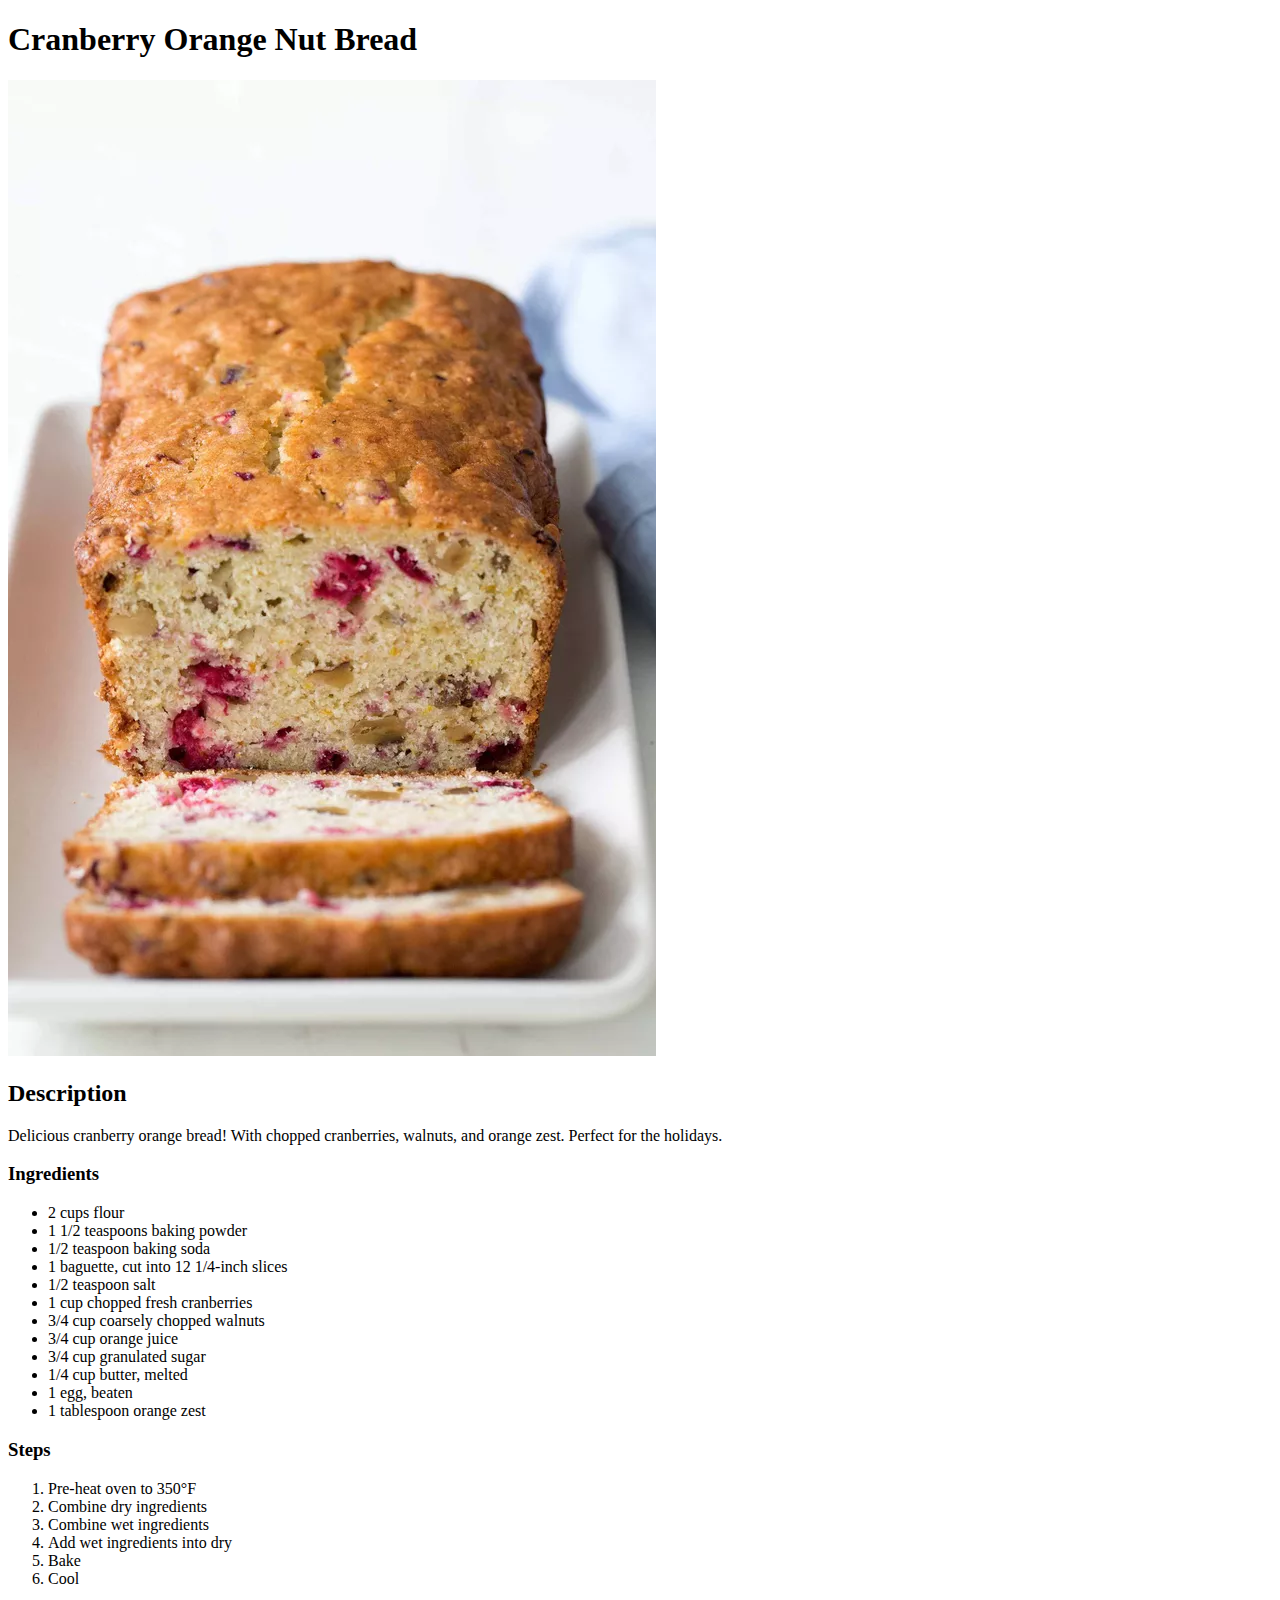
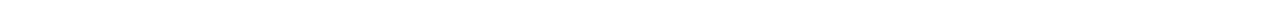
==== recipes/cranberryorangenutbread.html @ 0318078b "Add the recipe website" ====
<!DOCTYPE html>
<html lang="en">
<head>
    <meta charset="UTF-8">
    <meta http-equiv="X-UA-Compatible" content="IE=edge">
    <meta name="viewport" content="width=device-width, initial-scale=1.0">
    <title>Cranberry Orange Nut Bread</title>
</head>
<body>
    <h1>Cranberry Orange Nut Bread</h1>
    <img src="cranberryorangenutbread.jpg">
    <h2>Description</h2>
    <p>Delicious cranberry orange bread! With chopped cranberries, walnuts, and orange zest. Perfect for the holidays. </p>
    <h3>Ingredients</h3>
    <ul>
        <li> 2 cups flour  </li>
        <li> 1 1/2 teaspoons baking powder  </li>
        <li> 1/2 teaspoon baking soda </li>
        <li> 1 baguette, cut into 12 1/4-inch slices </li>
        <li> 1/2 teaspoon salt </li>
        <li> 1 cup chopped fresh cranberries  </li>
        <li> 3/4 cup coarsely chopped walnuts  </li>
        <li> 3/4 cup orange juice  </li>
        <li> 3/4 cup granulated sugar </li>
        <li> 1/4 cup butter, melted  </li>
        <li> 1 egg, beaten  </li>
        <li> 1 tablespoon orange zest   </li>
    </ul>
    <h3>Steps</h3>
    <ol>
        <li> Pre-heat oven to 350°F </li>
        <li> Combine dry ingredients</li>
        <li> Combine wet ingredients</li>
        <li> Add wet ingredients into dry </li>
        <li> Bake</li>
        <li> Cool</li>
    </ol>
</body>
</html>
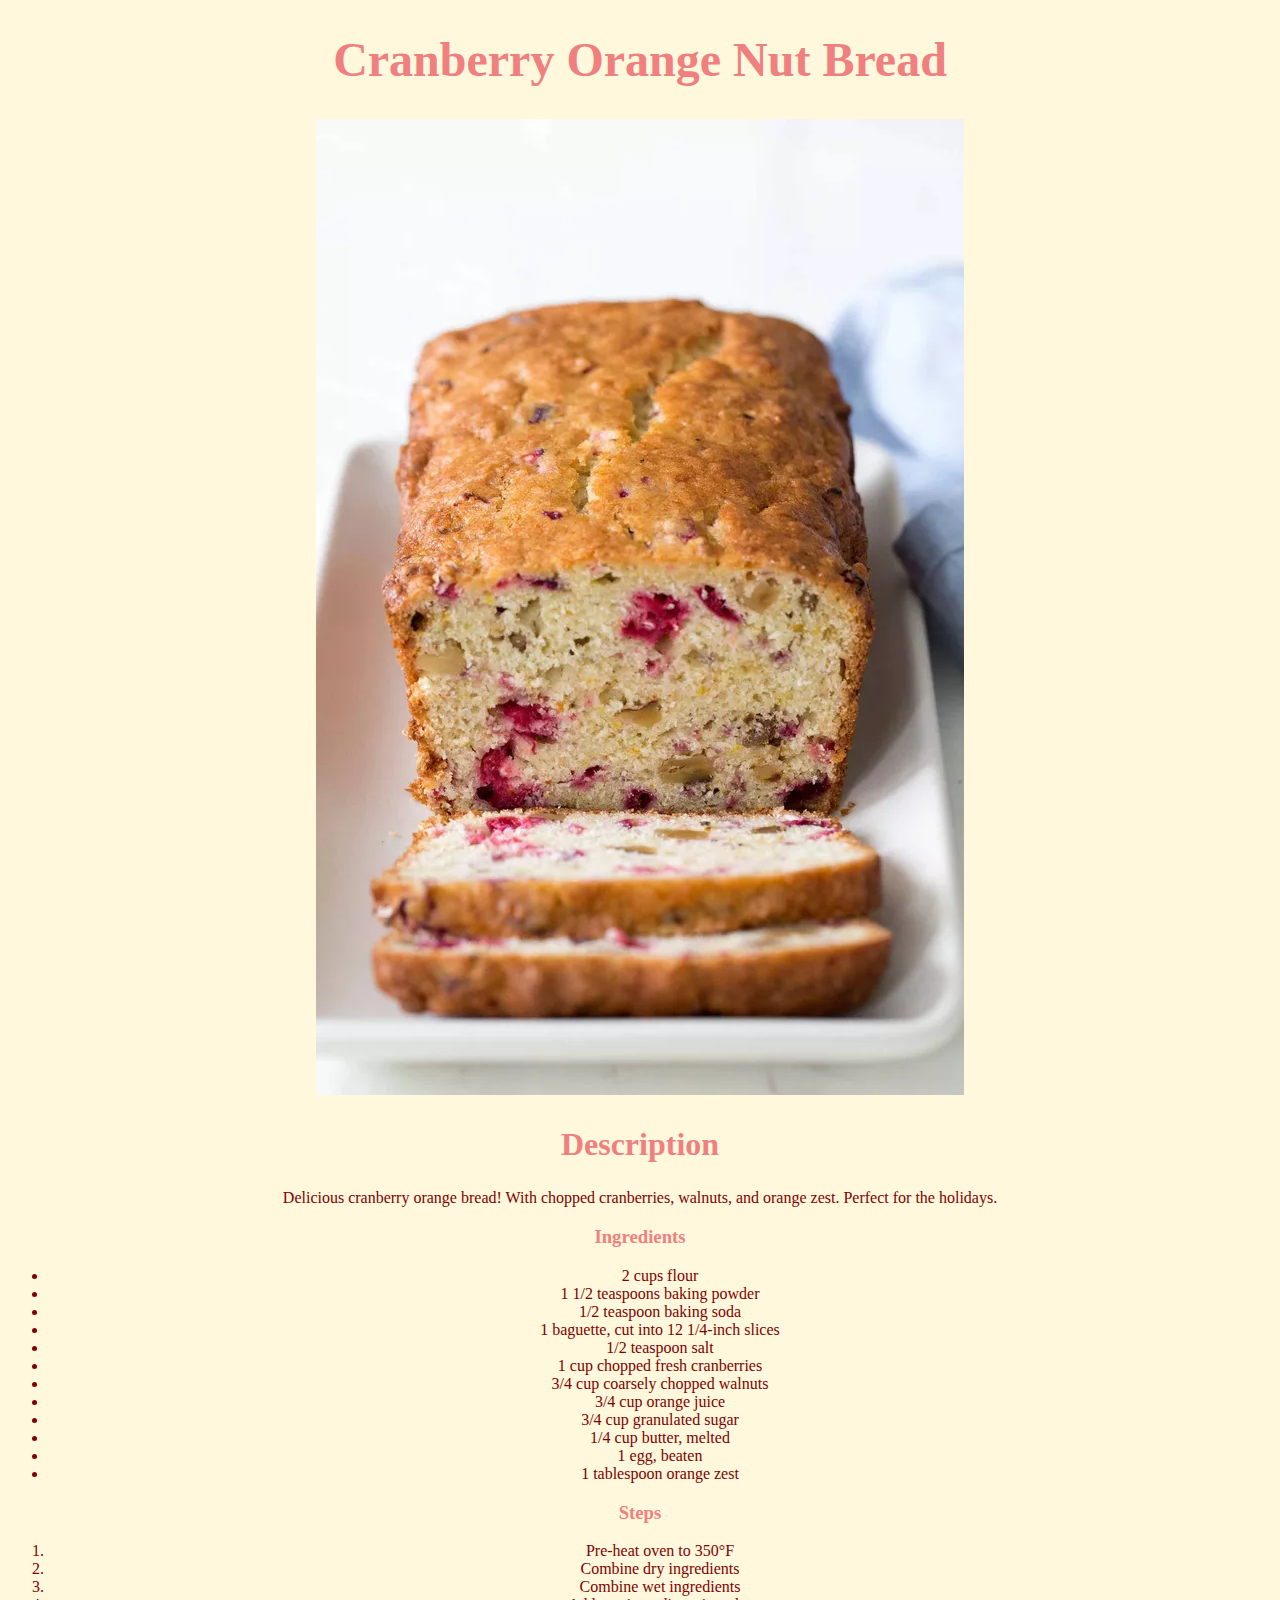
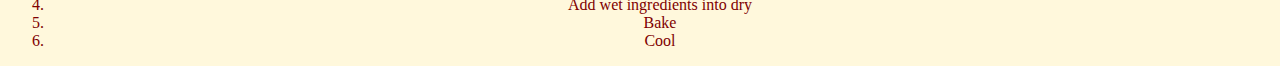
==== commit c15a4cb7: "Add CSS styles to the pages" ====
--- a/recipes/cranberryorangenutbread.html
+++ b/recipes/cranberryorangenutbread.html
@@ -4,11 +4,14 @@
     <meta charset="UTF-8">
     <meta http-equiv="X-UA-Compatible" content="IE=edge">
     <meta name="viewport" content="width=device-width, initial-scale=1.0">
+    <link rel="stylesheet" href="cranberrystyle.css">
     <title>Cranberry Orange Nut Bread</title>
 </head>
 <body>
     <h1>Cranberry Orange Nut Bread</h1>
+    <div>
     <img src="cranberryorangenutbread.jpg">
+    </div>
     <h2>Description</h2>
     <p>Delicious cranberry orange bread! With chopped cranberries, walnuts, and orange zest. Perfect for the holidays. </p>
     <h3>Ingredients</h3>
--- a/recipes/cranberrystyle.css
+++ b/recipes/cranberrystyle.css
@@ -0,0 +1,29 @@
+* {
+    background-color: cornsilk;
+}
+h1 {
+    color:lightcoral;
+    font-size: 48px;
+    text-align: center;
+}
+
+div {
+    text-align: center;
+}
+h2 {
+    color: lightcoral;
+    font-size: 32px;
+    text-align: center;
+}
+h3 {
+    color: lightcoral;
+    text-align: center;
+}
+li {
+    text-align: center;
+    color:maroon;
+}
+p {
+    text-align: center;
+    color: maroon;
+}